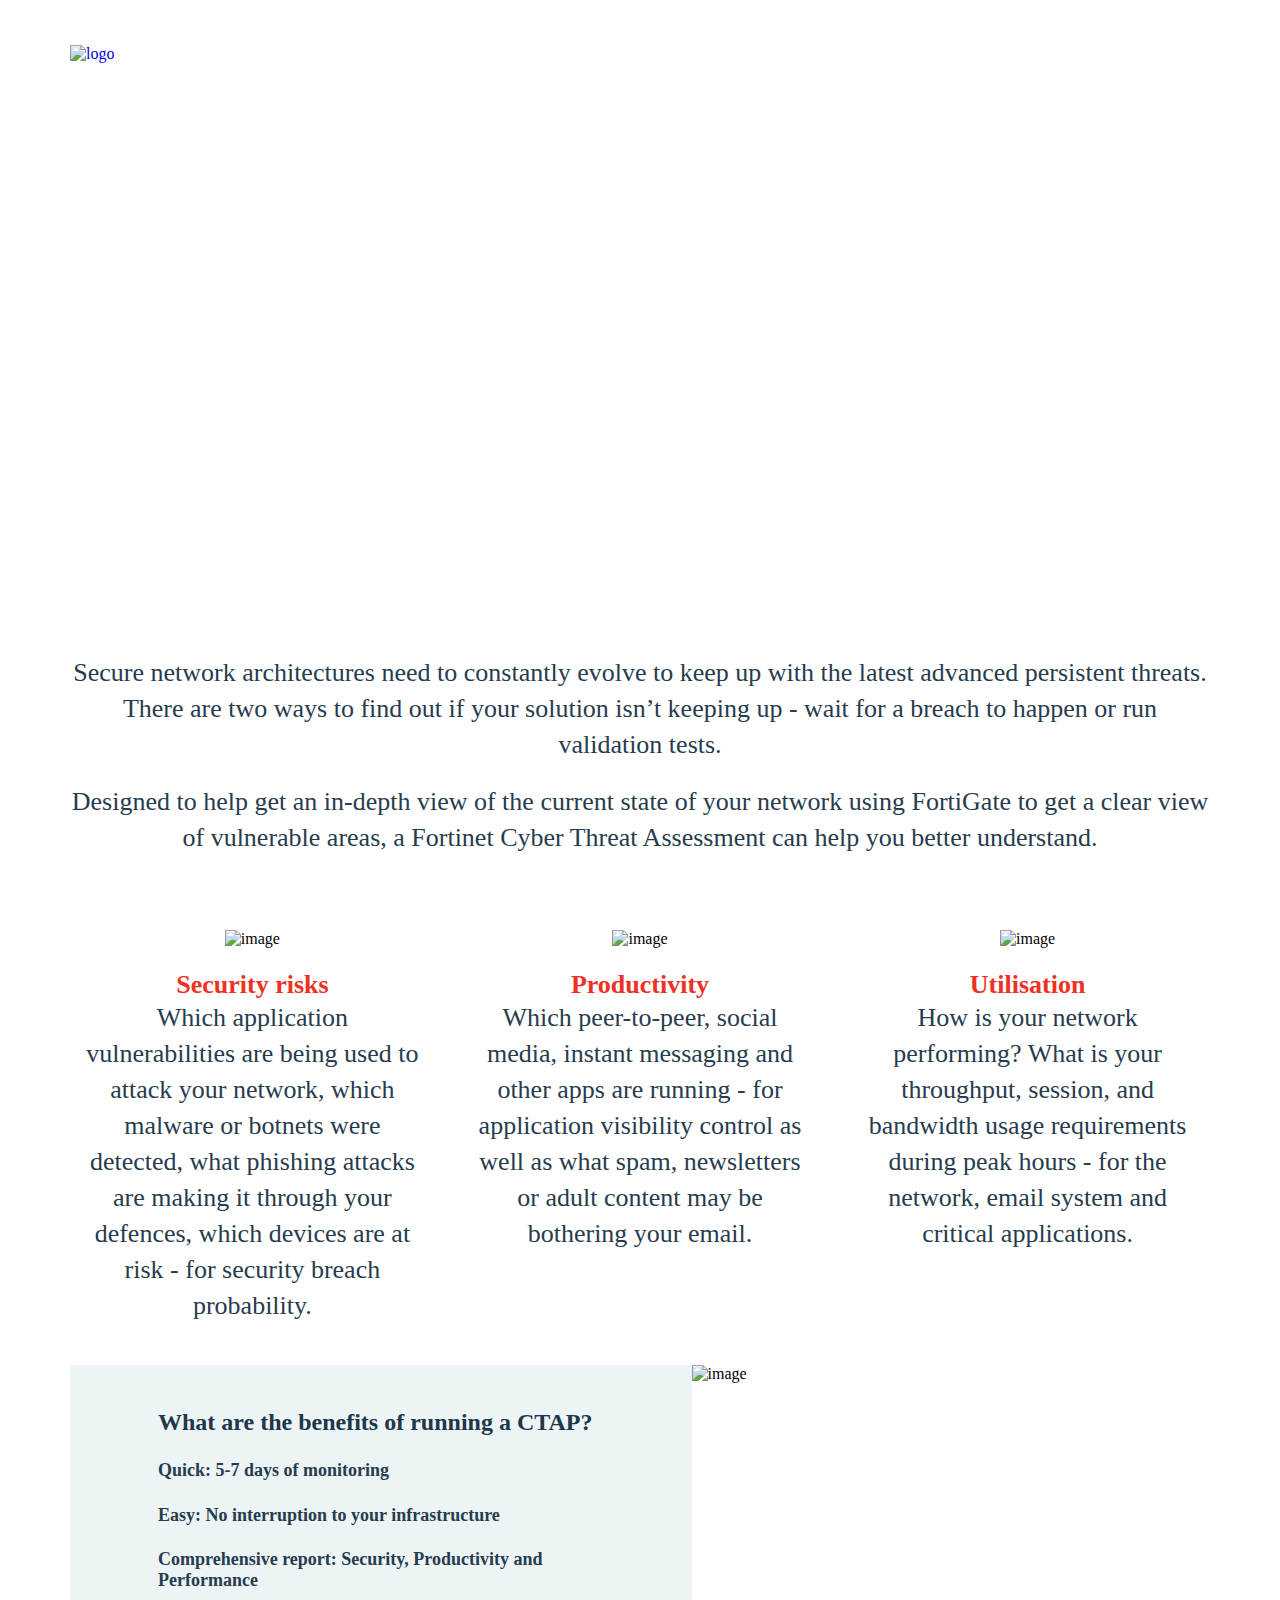
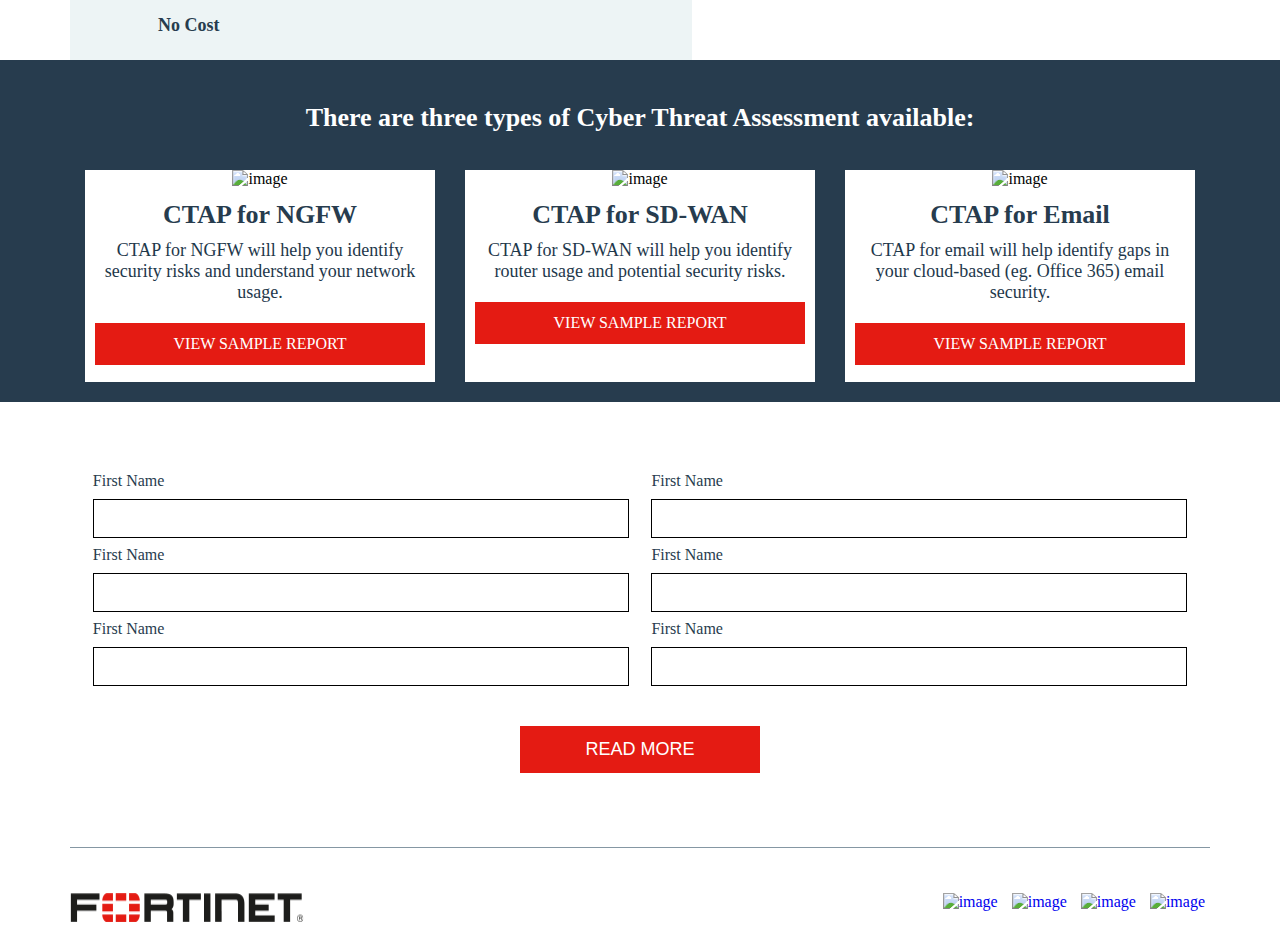
==== indexone.html @ 1d487c6e "home page completed" ====
<!DOCTYPE html>
<html>

<head>
    <title>APC</title>
    <!--charset-->
    <meta charset="utf-8">
    <meta http-equiv="X-UA-Compatible" content="IE=edge">
    <meta name="viewport" content="width=device-width, initial-scale=1">
    <link rel="stylesheet" type="text/css" href="./Src/css/style.css">


</head>
<body>
<!--header-->
<header>
    <div class="container">
        <div class="row">
            <div class="menu_bar">
                <!--logo-->
                <div class="logo">
                    <figure>
                        <a href="#" title="logo">
                        <img src="./Src/images/logo.png" alt="logo">
                    </a>
                    </figure>
                </div>
            <!--menu-->   
            <div class="menu">
                <nav>
                    <ul>
                        <li><a href="#" title="What is CTAP ">What is CTAP </a></li>
                        <li><a href="#" title="What are the Benefits ">What are the Benefits </a></li>
                        <li><a href="#" title="The Fortinet Difference">The Fortinet Difference</a></li>
                        <li><a href="#" title="Downloads">Downloads</a></li>
                        <li><a href="#" title="Get in Touch">Get in Touch</a></li>
                    </ul>
                </nav>
            </div> 
            </div>
        </div><!--main-row-->
        <div class="baner-text">
            <h1>How healthy is your<br/>network security?</h1>
        </div>
    </div>
</header>

<!--secure-network-->                     
<section id="secure_network">
    <div class="container">
        <div class="row">
            <div class="secure-text">
                <p>
                    <span>
                        Secure network architectures need to constantly evolve to keep up with the latest advanced persistent threats. There are two ways to find out if your solution isn’t keeping up - wait for a breach to happen or run validation tests. 
                    </span>
                    <br/>    <br/>
                    <span>
                        Designed to help get an in-depth view of the current state of your network using FortiGate to get a clear view of vulnerable areas, a Fortinet Cyber Threat Assessment can help you better understand. 
                    </span>
                </p>
            </div>
        </div>
      <!--three-column securty-->
         <div class="secruty_row">
             <div class="three_box">
                 <!--fisrt>-->
                 <div class="risks">
                     <figure>
                         <img src="./Src/images/security.png" alt="image">
                     </figure>
                     <h2>Security risks</h2>
                     <p>
                         <span>
                            Which application vulnerabilities are being used to attack your network, which malware or botnets were detected, what phishing attacks are making it through your defences, which devices are at risk - for security breach probability. 
                         </span>
                     </p>
                 </div>
                 <!--second-->
                 <div class="risks">
                    <figure>
                        <img src="./Src/images/productivity.png" alt="image">
                    </figure>
                    <h2>Productivity</h2>
                    <p>
                        <span>
                            Which peer-to-peer, social media, instant messaging and other apps are running - for application visibility control as well as what spam, newsletters or adult content may be bothering your email.
                        </span>
                    </p>
                </div>
                <!--third-->
                <div class="risks">
                    <figure>
                        <img src="./Src/images/utilstion.png" alt="image">
                    </figure>
                    <h2>Utilisation</h2>
                    <p>
                        <span>
                            How is your network performing? What is your throughput, session, and bandwidth usage requirements during peak hours - for the network, email system and critical applications. 
                        </span>
                    </p>
                </div>
             </div>
         </div>
    </div>
</section>
<!--ctap-->
<section id="ctap">
    <div class="container">
        <div class="row">
            <div class="two_box">
                <div class="text">
                    <h3>What are the benefits of running a CTAP?</h3>

                     <h4>Quick: 5-7 <span>days of monitoring</span> </h4>
                     <h4>Easy: <span>No interruption to your infrastructure</span> </h4>
                     <h4>    Comprehensive report: <span>Security, Productivity and Performance</span> </h4>
                     <h4>No Cost</h4>
                </div>
                <div class="ctap_image">
                    <figure>
                        <img src="./Src/images/study.jpg" alt="image">
                    </figure>
                </div>
            </div>
        </div>
    </div>
</section>

<!--cyber-->
<section id="cyber">
    <div class="container">
        <div class="row">
            <div class="cyber-hading">
                <h2>There are three types of Cyber Threat Assessment available:</h2>
            </div>

            <div class="threat">
                <div class="box">
                    <figure>
                        <img src="./Src/images/ng.jpg" alt="image">
                    </figure>
                
                <div class="text">
                    <h2>CTAP for NGFW</h2>
                    <p>CTAP for NGFW will help you identify security risks and understand your network
                         usage.</p>
                    <a href="#" title="VIEW SAMPLE REPORT">VIEW SAMPLE REPORT</a>     
                </div>
            </div>

            <div class="box">
                <figure>
                    <img src="./Src/images/wan.jpg" alt="image">
                </figure>
            
            <div class="text">
                <h2>CTAP for SD-WAN</h2>
                <p>CTAP for SD-WAN will help you identify router usage and potential security risks.</p>
                <a href="#" title="VIEW SAMPLE REPORT">VIEW SAMPLE REPORT</a>     
            </div>
        </div>


        <div class="box">
            <figure>
                <img src="./Src/images/ng.jpg" alt="image">
            </figure>
        
        <div class="text">
            <h2>CTAP for Email</h2>
            <p>CTAP for email will help identify gaps in your cloud-based (eg. Office 365) email security.</p>
            <a href="#" title="VIEW SAMPLE REPORT">VIEW SAMPLE REPORT</a>     
        </div>
    </div>

            </div>
        </div>
    </div>
</section>
<!--form-->
<section id="form">
    <div class="container">
        <div class="row">
            <form>
               
            <div class="form_group">
                <label>First Name</label>
                <input type="text">
            </div>

            <div class="form_group">
                <label>First Name</label>
                <input type="text">
            </div>

            <div class="form_group">
                <label>First Name</label>
                <input type="text">
            </div>

            <div class="form_group">
                <label>First Name</label>
                <input type="text">
            </div>

            <div class="form_group">
                <label>First Name</label>
                <input type="text">
            </div>

            <div class="form_group">
                <label>First Name</label>
                <input type="text">
            </div>


           <div class="submit">
              <button type="submit" form="form1" value="Submit">READ MORE</button>
           </div>



            </form>
        </div>
    </div>
</section>

<!--footer-->
<footer>
    <div class="container">
        <div class="row">
            <div class="footer_logo">
                <figure>
                    <img src="./Src/images/footer_logo.png" alt="logo">
                </figure>
            </div>
            <div class="social">
                <ul>
                    <li><a href="#" title="facebook"><img src="./Src/images/facbook.png" alt="image"></a></li>
                    <li><a href="#" title="twiter"><img src="./Src/images/twiter.png" alt="image"></a></li>
                    <li><a href="#" title="youtube"><img src="./Src/images/youtube.png" alt="image"></a></li>
                    <li><a href="#" title="in"><img src="./Src/images/in.png" alt="image"></a></li>
                </ul>
            </div>
        </div>
    </div>
</footer>

</body>
---- Src/css/style.css ----
@font-face {
    font-family: 'helveticaneuebold';
    src: url('../fonts/helvetica_neu_bold-webfont.woff2') format('woff2'),
         url('../fonts/helvetica_neu_bold-webfont.woff') format('woff');
    font-weight: normal;
    font-style: normal;

}

@font-face {
    font-family: 'helveticaneuemedium';
    src: url('../fonts/helveticaneue_medium-webfont.woff2') format('woff2'),
         url('../fonts/helveticaneue_medium-webfont.woff') format('woff');
    font-weight: normal;
    font-style: normal;

}

@font-face {
    font-family: 'helveticaneueregular';
    src: url('../fonts/helveticaneue-webfont.woff2') format('woff2'),
         url('../fonts/helveticaneue-webfont.woff') format('woff');
    font-weight: normal;
    font-style: normal;

}

@font-face {
    font-family: 'helveticaneueheavy';
    src: url('../fonts/helveticaneuehv-webfont.woff2') format('woff2'),
         url('../fonts/helveticaneuehv-webfont.woff') format('woff');
    font-weight: normal;
    font-style: normal;

}


body{ font-family: 'helveticaneueheavy';margin: 0;}
.container {max-width: 1170px;margin: 0 auto;padding-left: 15px;padding-right: 15px;box-sizing: border-box;	width: 100%;}
figure, figarcaption {	margin: 0;}
ul {padding-left: 0;}
li{list-style:none;}
a{text-decoration: none;}
h1{font-size: 57px; color: #ffffff;}
h2{font-size: 26px; color: #ee3124;}
h3{font-size: 24px; color: #1e384b;}
h4{font-size: 18px; color: #273c4e;}
p{font-size: 18px;color: #1e384b;}
p span{font-size: 26px; line-height: 36px; color: #273c4e;}
/**header**/
header {
	background-image: url(../images/banerone.jpg);
	width: 100%;
	background-size: cover;
	background-repeat: no-repeat;
	min-height: 600px;
	height: auto;
	background-position: right center;
}

header .row {
	padding-top: 25px;
	width: 100%;
}
header .row .menu_bar {
    display: flex;
    display:-webkit-flex;
	width: 100%;
}
header .row .menu_bar .logo {
    width: 30%;
    align-self: center;-webkit-align-self: center;
        margin-top: 6px;
}
header .row .menu_bar .logo figure a {
	display: block;
}
header .row .menu_bar .logo figure a img {
	width: 172px;
	height: 20px;
}

header .row .menu_bar .menu {
	width: 70%;
}
header .row .menu_bar .menu nav ul li {
	display: inline;
}
header .row .menu_bar .menu nav ul li a {
	color: white;
	font-size: 17px;
	padding: 0 7px;position: relative;
}
header .row .menu_bar .menu nav ul li a::after {
	position: absolute;
	background: white;
	content: "";
	width: 0;
	height: 2px;
	left: 0;
	bottom: -7px;
	right: 0;
	margin: 0 auto;
	transition: all ease-in .4s;
}
header .row .menu_bar .menu nav ul li a:hover::after {
	width: 100%;
	transition: all ease-out 0.5s;
}
.baner-text {
	padding-top: 120px;
}
#secure_network {
	width: 100%;
	position: relative;
	margin-top: -143px;
	padding-top: 180px;
	z-index: 999;
}
#secure_network::after {
	position: absolute;
	background-image: url(../images/shape2.png);
	content: "";
	height: 171px;
	width: 100%;
	background-size: 106% 200%;
	top: 9px;
	background-repeat: no-repeat;
}
#secure_network .row {
	width: 100%;
}
#secure_network .row .secure-text {
	width: 100%;
    display: block;
    text-align: center;
}
#secure_network .secruty_row {
	width: 100%;
	display: block;
	margin-top: 62px;
}
#secure_network .secruty_row .three_box {
	width: 100%;
	display: flex;  display:-webkit-flex; justify-content: space-between;
    -webkit-justify-content: space-between;

}
#secure_network .secruty_row .three_box .risks {
	text-align: center;
	width: 32%;
}
#secure_network .secruty_row .three_box .risks figure img {
	width: 125px;
	height: 125px;
    object-fit: cover;
    padding-top: 12px;
}
#secure_network .secruty_row .three_box .risks h2 {
	margin-bottom: 0;
}
#secure_network .secruty_row .three_box .risks p {
	margin-top: 0;
	padding-left: 10px;
	padding-right: 10px;
}
#secure_network .secruty_row .three_box .risks:hover figure img {
	transform: rotate(-360deg);
	transition: all ease-in-out 0.9s;
}




#ctap {
	display: block;
	overflow: hidden;
	margin-top: 23px;
}
#ctap .row {
	width: 100%;
	display: block;
}
#ctap .row .two_box {
	display: flex;
	width: 100%;
}
#ctap .row .two_box .text {
	width: 45%;
	background: #edf4f5;
	padding-right: 67px;
    padding-left: 88px;
    padding-top: 20px;
}
#ctap .row .two_box .ctap_image {
	width: 50%;
}
#ctap .row .two_box .ctap_image figure img {
	width: 100%;
	height: 362px;
	object-fit: cover;
}
#cyber {
	width: 100%;
	display: block;
	overflow: hidden;
	background: #273c4e;
	padding-top: 21px;padding-bottom: 20px;
}
#cyber .cyber-hading {
	text-align: center;
}
#cyber .cyber-hading h2 {
	color: white;
}
#cyber .threat {
    display: flex;
    display:-webkit-flex;
    margin-top: 37px;
    width: 100%;
    justify-content: space-between;
    -webkit-justify-content: space-between;
}
#cyber .threat .box {
	width: 31%;
	text-align: center;
	background: white;
	margin: 0 15px;
}
#cyber .threat .box figure img {
	width: 100%;
	height: 202px;
	object-fit: cover;
}
#cyber .threat .box .text {
	padding-left: 10px;
	padding-right: 10px;
}
#cyber .threat .box .text h2 {
	margin-top: 12px;
	margin-bottom: 0;
	color: #273c4e;
}
#cyber .threat .box .text p {
	margin-top: 10px;
}
#cyber .threat .box .text a {
	background: #E41B13;
	color: white;
	padding: 12px 52px;
	margin-top: 20px;
	display: block;
	margin-bottom: 17px;
	position: relative;
	z-index: 9;
}
#cyber .threat .box .text a::after {
	position: absolute;
	background: #273C4E;
	width: 0;
	content: "";
	height: 100%;
	left: 0;
	top: 0;
	right: 0;
	z-index: -1;
}
#cyber .threat .box .text a:hover::after {
	width: 100%;
	transition: all ease-in-out 0.5s;
}




#form {
	width: 100%;
	display: block;
	padding-top: 62px;
	padding-bottom: 40px;
}
#form form {
	width: 100%;
	display: flex;  display:-webkit-flex;
    flex-wrap: wrap;   -webkit-flex-wrap: wrap;
    justify-content: space-evenly;  -webkit-justify-content: space-evenly;
}
#form form .form_group {
	width: 50%;
}
#form form .form_group {
	width: 47%;
	display: flex;
    flex-direction: column;
    display:-webkit-flex;
	-webkit-flex-direction: column;
}
#form form .form_group label {
	font-size: 16px;
	margin-bottom: 9px;
	margin-top: 8px;
	color: #273c4e !important;
}
#form form .form_group input {
	background: white;
	border: solid 1px;
	padding: 11px 10px;
}
#form form  .submit {
	width: 100%;
	text-align: center;
	margin-top: 40px;
}
.submit button {
	background: #E41B13;
	color: white;
	padding: 13px 65px;
	border: 0;
	font-size: 18px;
	cursor: pointer;
	position: relative;
	z-index: 99;
}
#form form  .submit button::after {
	position: absolute;
	background: #273C4E;
	content: "";
	width: 0;
	height: 100%;
	top: 0;
    right: 0;
    left: 0;
	transition: all ease-in-out 0.6s;
	margin: 0 auto;
	z-index: -1;
}
#form form .submit button:hover::after {
	width: 100%;
	transition: all ease-in-out 0.6s;

}


footer {
	margin-top: 34px;
}
footer .row {
	border-top: solid 1px #8597a3;
    padding-top: 45px;
    display: flex;
    -webkit-display: flex;
    padding-bottom: 25px;
}
footer .footer_logo {
	width: 50%;
}
footer .footer_logo img {
	width: 234px;
	height: 30px;
}
footer .social {
	width: 50%;
	text-align: end;
}
footer .social ul {
	margin-top: 0;
	margin-bottom: 0;
}
footer .social ul li {
	display: inline;
	padding: 0 5px;
}
footer .social ul li:hover {
	opacity: 0.8;
}
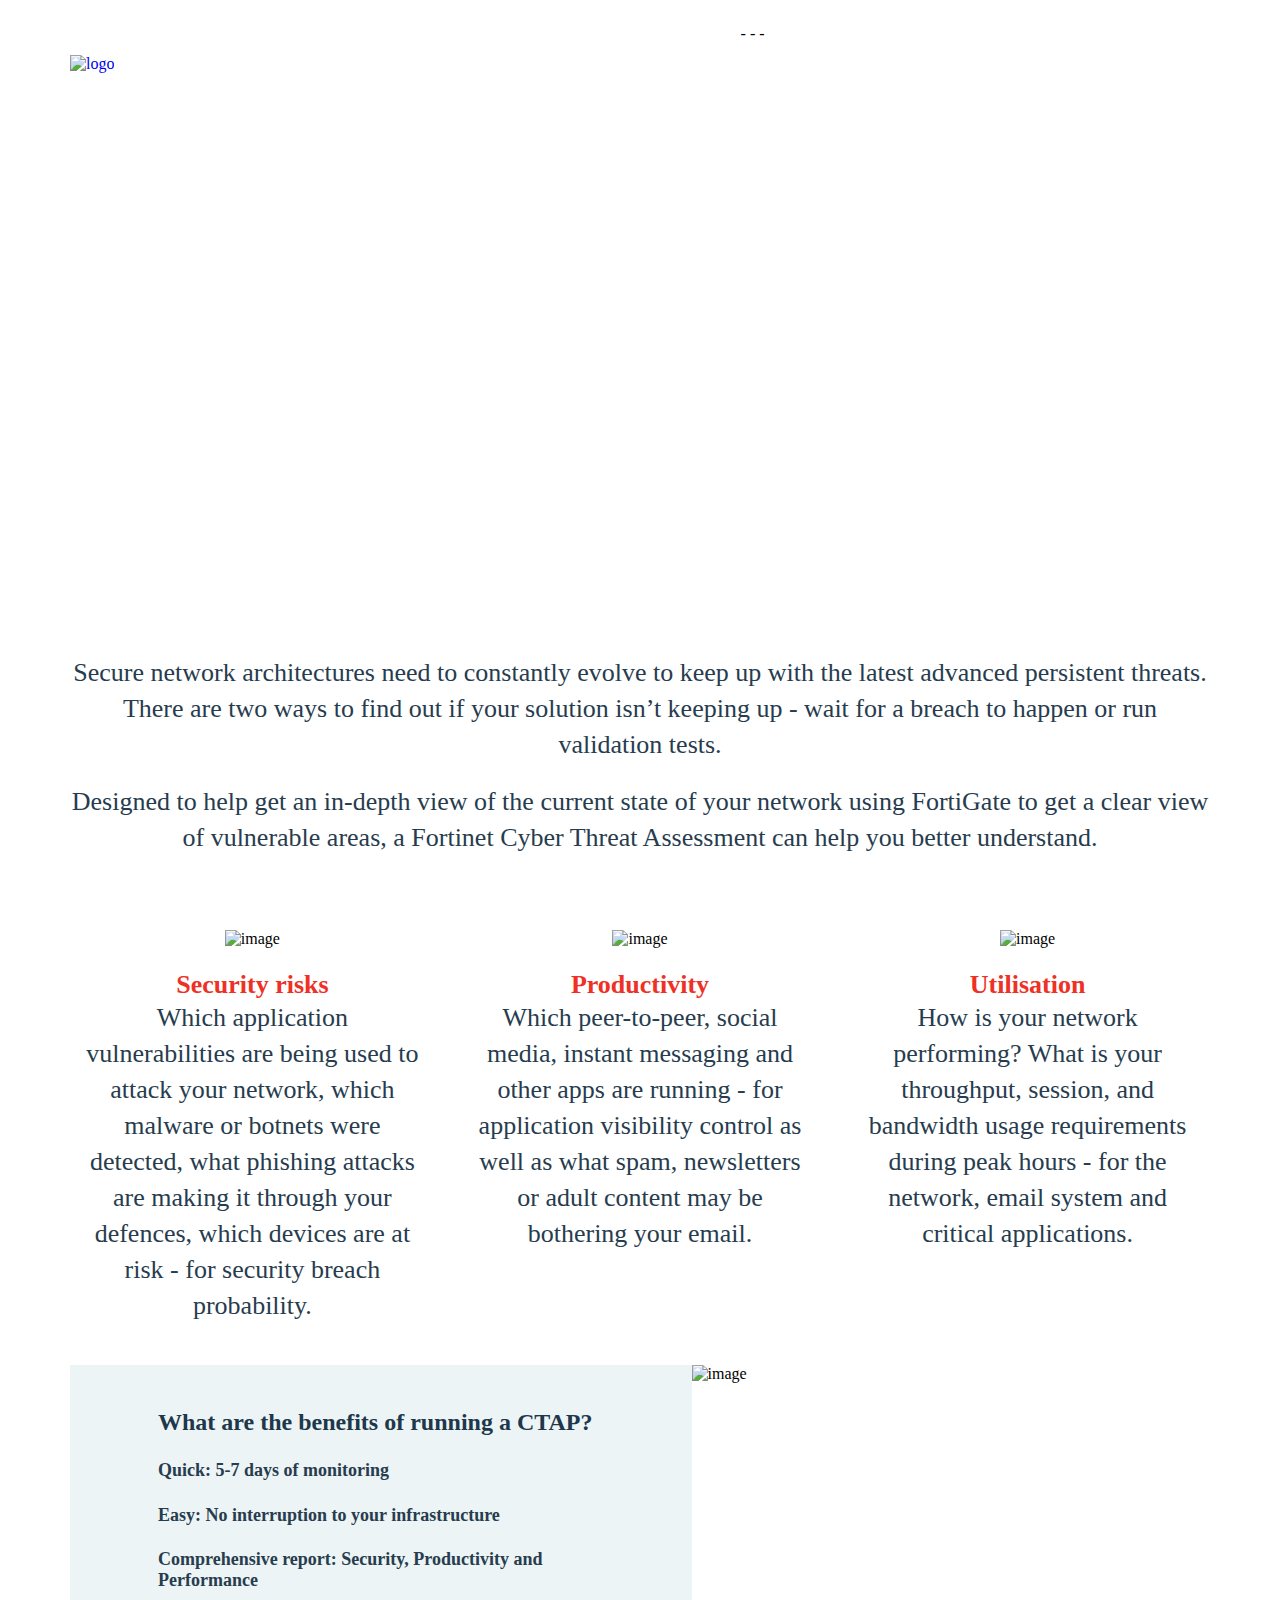
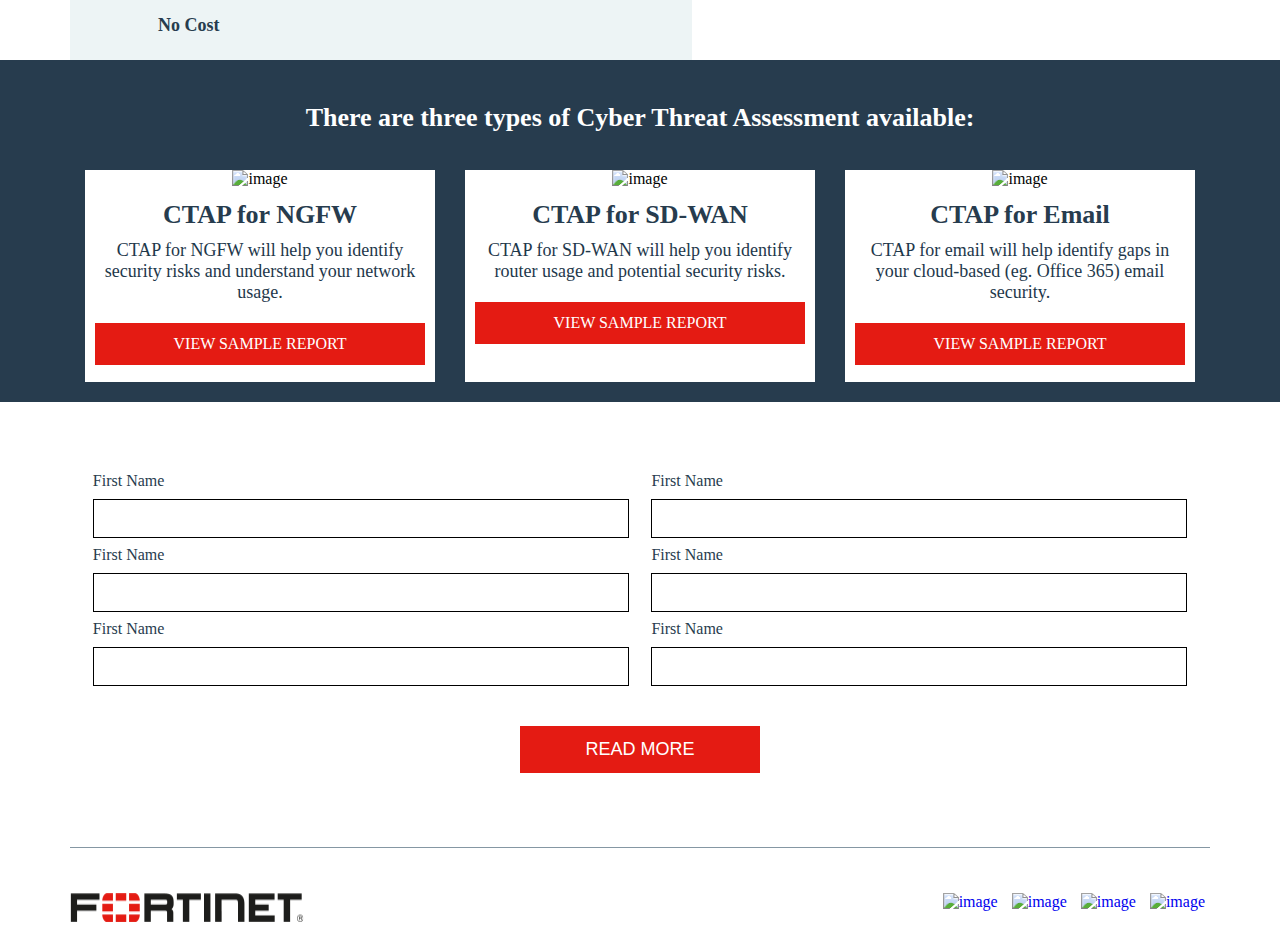
==== commit 0b4defb7: "Merge faaf517e7a9fe64db875596d1512b720385c1296 into a237e4826bf2ca46ee86a227434dcf295984ddc1" ====
--- a/indexone.html
+++ b/indexone.html
@@ -9,7 +9,11 @@
     <meta name="viewport" content="width=device-width, initial-scale=1">
     <link rel="stylesheet" type="text/css" href="./Src/css/style.css">
 
-
+<style>
+.menu-mobiles{
+ display: none;   
+    
+}</style>
 </head>
 <body>
 <!--header-->
@@ -26,7 +30,7 @@
                     </figure>
                 </div>
             <!--menu-->   
-            <div class="menu">
+            <div class="menu desktop">
                 <nav>
                     <ul>
                         <li><a href="#" title="What is CTAP ">What is CTAP </a></li>
@@ -37,6 +41,28 @@
                     </ul>
                 </nav>
             </div> 
+
+
+       
+            <div class="menu mobile item" id="menu">
+                <a class="menu-toggles" id="toggle">
+                    <span>-</span>
+                    <span>-</span>
+                    <span>-</span>
+                </a>
+                <nav class="menu-mobiles">
+                    <ul>
+                        <li><a href="#" title="What is CTAP ">What is CTAP </a></li>
+                        <li><a href="#" title="What are the Benefits ">What are the Benefits </a></li>
+                        <li><a href="#" title="The Fortinet Difference">The Fortinet Difference</a></li>
+                        <li><a href="#" title="Downloads">Downloads</a></li>
+                        <li><a href="#" title="Get in Touch">Get in Touch</a></li>
+                    </ul>
+                </nav>
+            </div>
+
+
+
             </div>
         </div><!--main-row-->
         <div class="baner-text">
@@ -247,4 +273,19 @@
     </div>
 </footer>
 
-</body>+
+
+
+
+
+
+</body>
+<script src="./Src/js/jqury.js"></script>
+<script>
+        $(document).ready(function(){
+          $(".menu-toggles").click(function(){
+            $(".menu-mobiles").toggle();
+          });
+        });
+        </script>
+</html>
